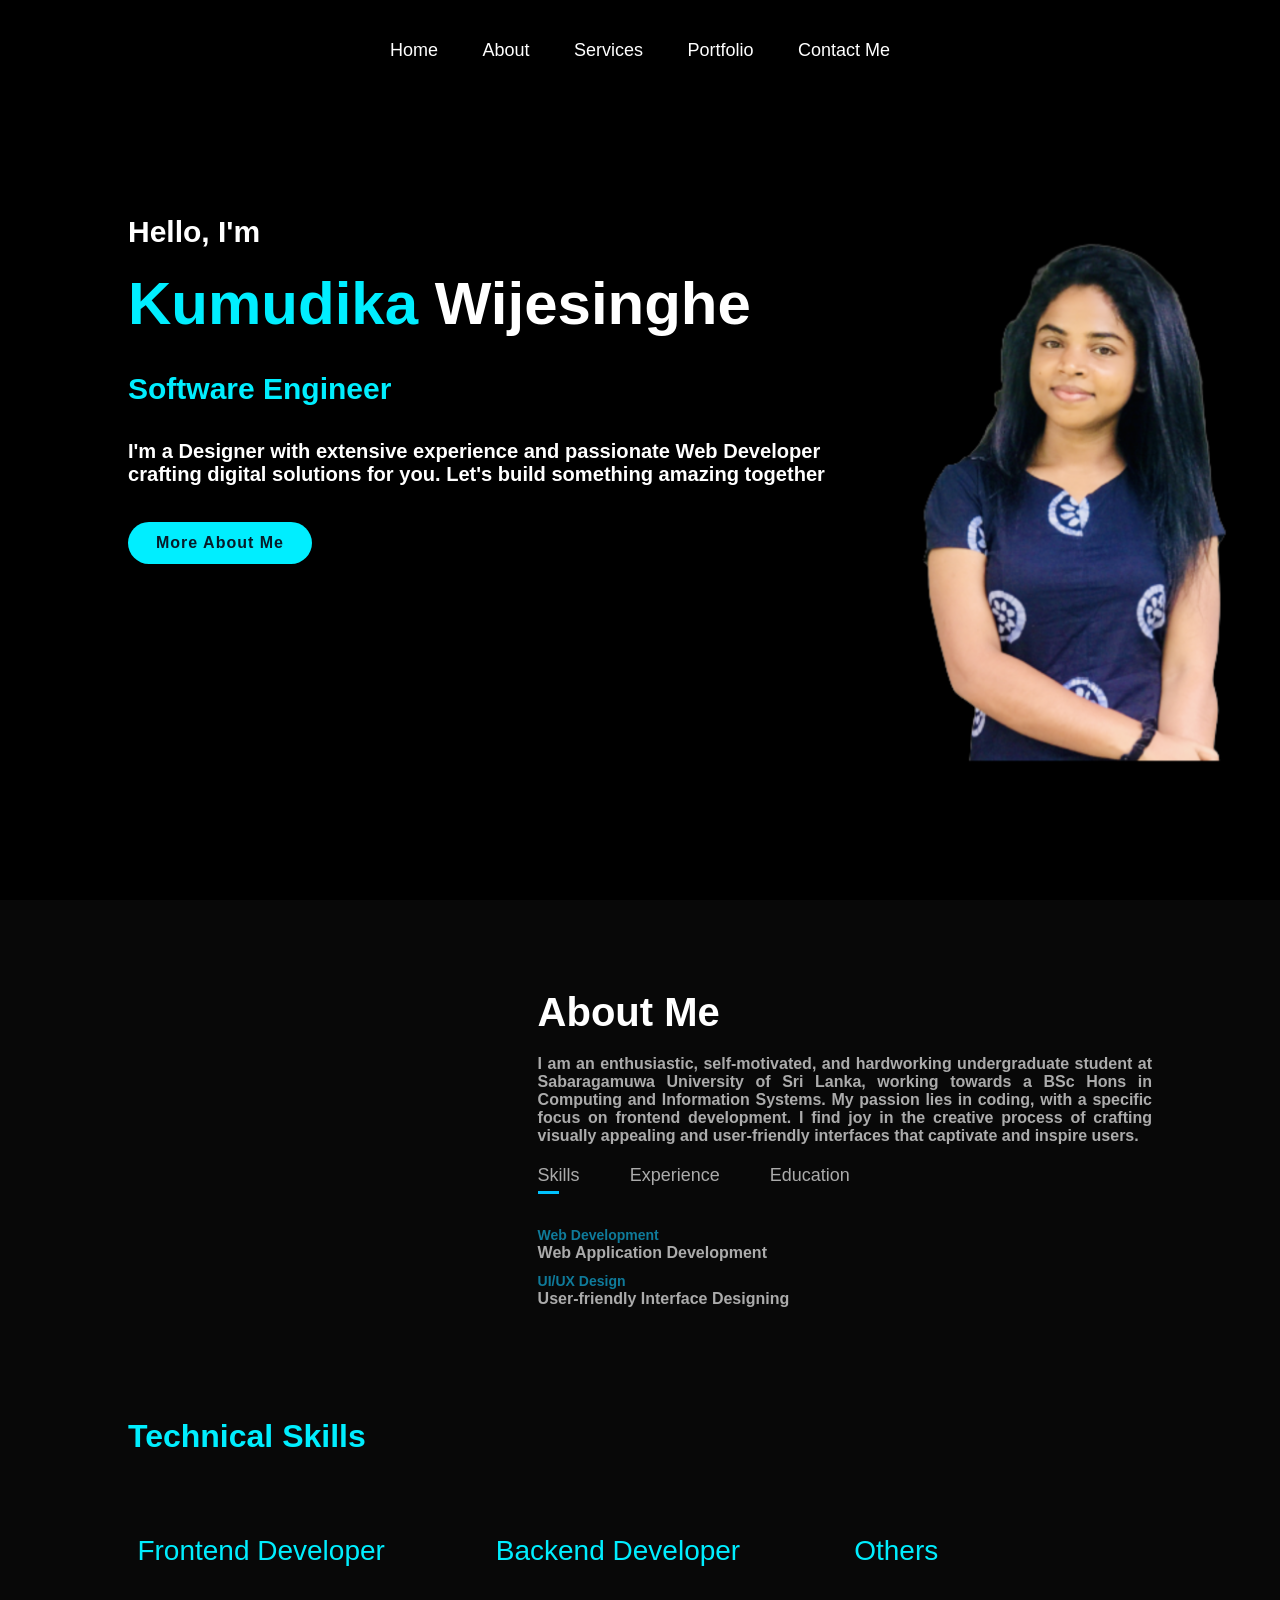
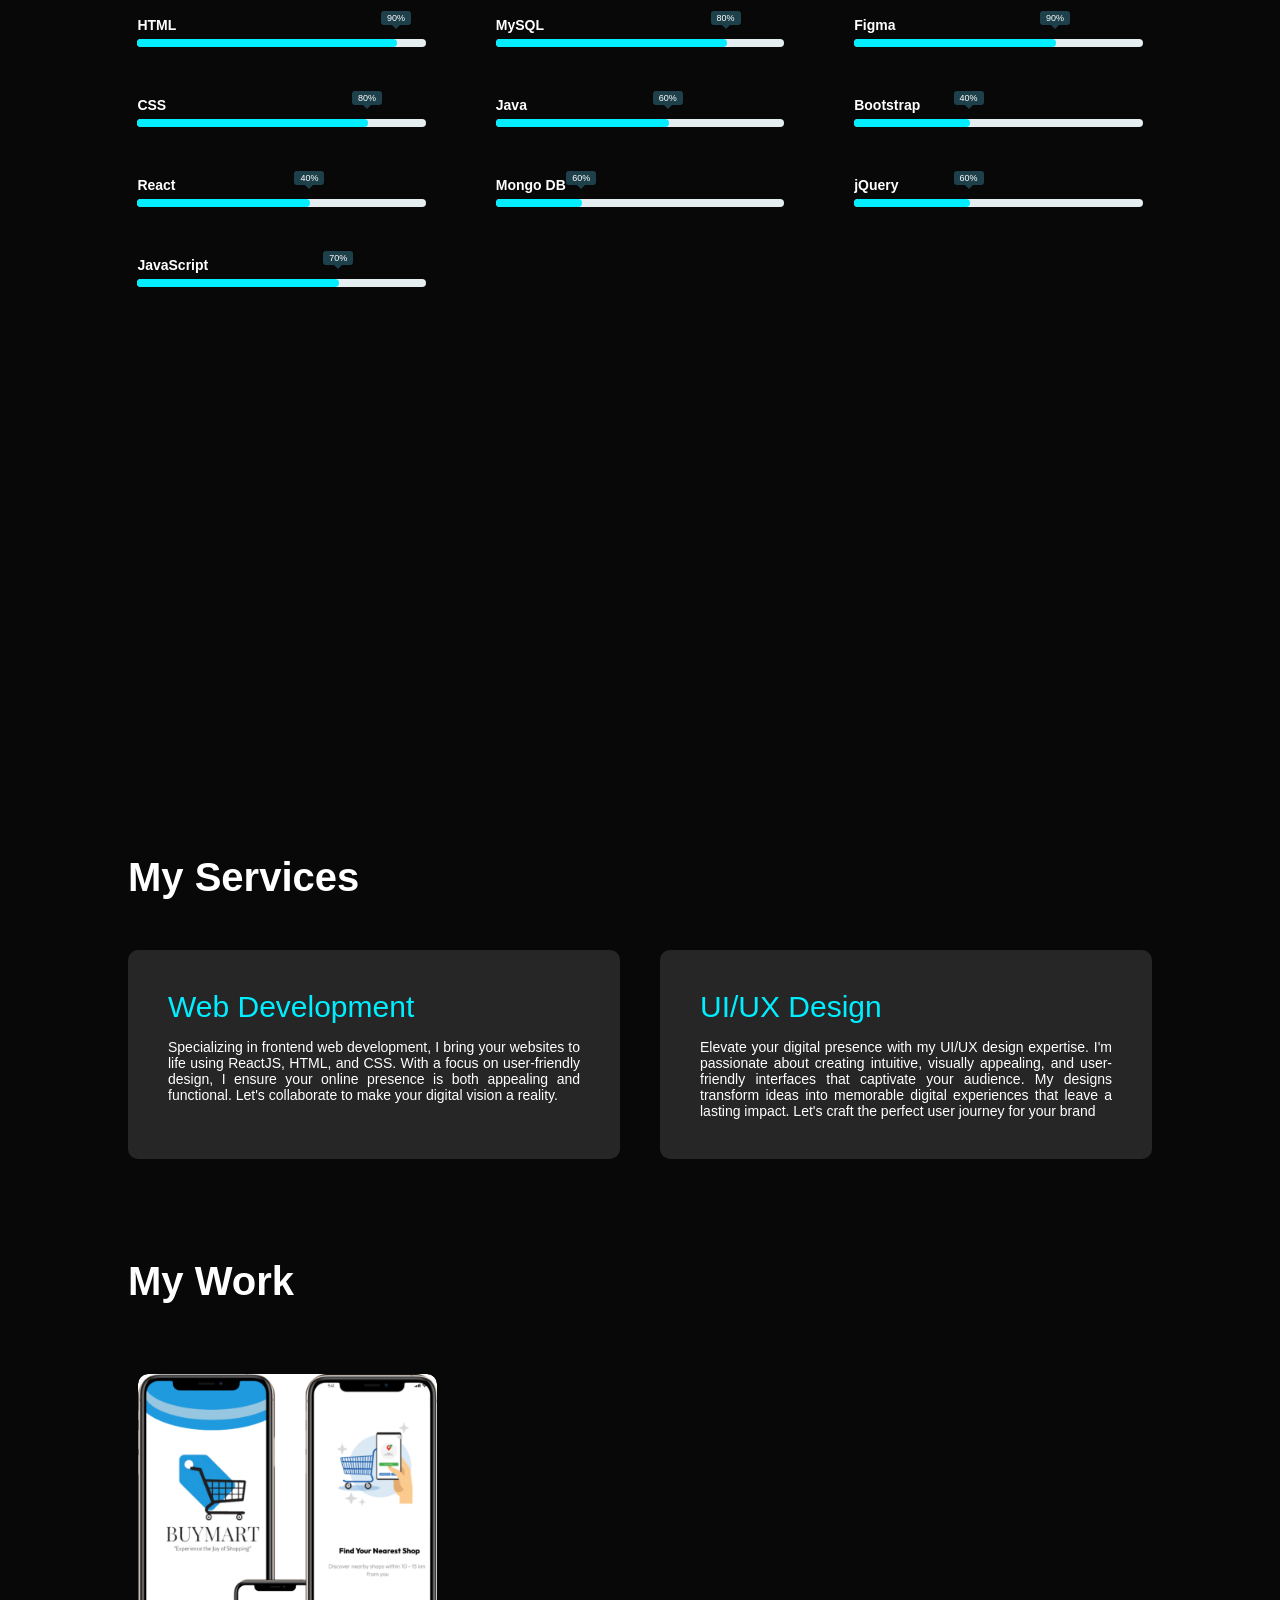
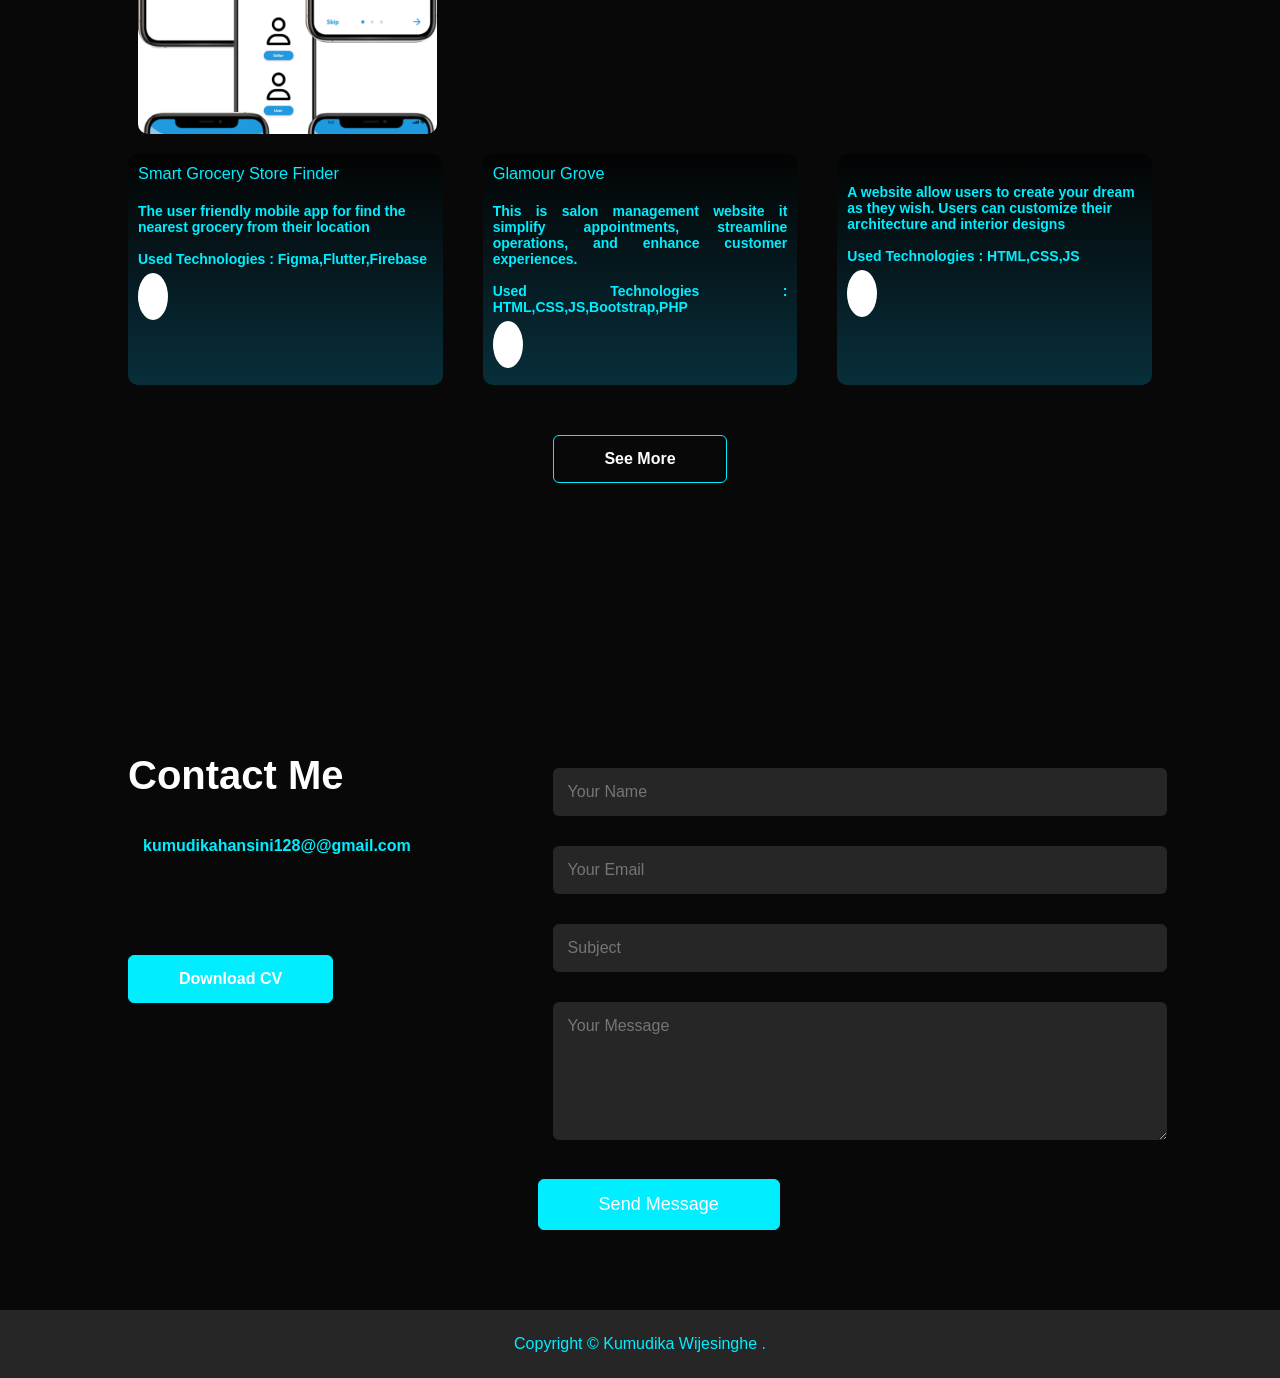
==== index.html @ f07d8803 "first commit" ====
<!DOCTYPE html>
<html lang="en">
<head>
    <meta charset="UTF-8">
    <meta name="viewport" content="width=device-width, initial-scale=1.0">
    <title>Personal Portfolio Website</title>
    <link rel="stylesheet" href="style.css">
    <script src="https://kit.fontawesome.com/78ec22e944.js" crossorigin="anonymous"></script>

    <script src="https://cdn.emailjs.com/dist/email.min.js"></script>
    <script>
        emailjs.init('_S8fuQ36_giCTv23F');
    </script>

    <!-- <script type="text/javascript" src="https://cdn.jsdelivr.net/npm/emailjs-com@2/dist/email.min.js"></script>
    <script type="text/javascript">(function() {emailjs.init("_S8fuQ36_giCTv23F");})();</script> -->
</head>
<body>

    <!--------------------Header----------------------->

    <div id="header">

        <nav>
            
            <ul id="sidemenu">
                <li><a href="#header">Home</a></li>
                <li><a href="#about">About</a></li>
                <li><a href="#services">Services</a></li>
                <li><a href="#portfolio">Portfolio</a></li>
                <li><a href="#contact">Contact Me</a></li>
                <i class="fa-regular fa-circle-xmark" onclick="closemenu()"></i>
            </ul>
            <i class="fa-solid fa-bars" onclick="openmenu()"></i>
        </nav>

        <div class="container">
            <div class="headerText">
                <h4> Hello, I'm</h4>
                <h1><b Style="color: #0ef;">Kumudika </b>Wijesinghe <b Style="color: rgb(0, 195, 255);"></h1>
                <br><p style="color: #0ef">Software Engineer</p>
                <br><h6 style="color: white;">I'm a Designer with extensive experience and passionate Web Developer 
                    <br> crafting digital solutions for you. Let's build something amazing together</h6>
            </div>
            <br><br>
            <a href="#about" class="btn-box">More About Me</a>
        </div>
        
    </div>



       <!-------------------About Me----------------->

       <div id="about">
        <div class="container">
            <div class="row">
                <div class="aboutCol1">
                    <img src="images/img2.png" alt="">
                </div>
                <div class="aboutCol2">
                    <h1 class="subtitle">About Me</h1>
                    <p class="aboutMe" style="text-align: justify;">
                       
                        I am an enthusiastic, self-motivated, and hardworking undergraduate student at Sabaragamuwa University of Sri Lanka, working towards a BSc Hons in Computing and Information Systems. My passion lies in coding, with a specific focus on frontend development. I find joy in the creative process of crafting visually appealing and user-friendly interfaces that captivate and inspire users.
                    </p>

                        <div class="tabTitles">
                            <p class="tabLinks activeLink" onclick="opentab('skills')">Skills</p>
                            <p class="tabLinks" onclick="opentab('experience')">Experience</p>
                            <p class="tabLinks" onclick="opentab('education')">Education</p>
                        </div>

                        <div class="tabContents activeTab" id="skills">
                            <ul>
                                
                                <li><span><b>Web Development</b></span><br>Web Application Development</li>
                                <li><span><b>UI/UX Design</b></span><br>User-friendly Interface Designing</li>
                            </ul>
                        </div>

                        <div class="tabContents" id="experience">
                            <p style="text-align: justify;">Although I haven't had the chance to work for a company yet, I've garnered valuable experience through my personal projects. My enthusiasm for web development drives me to embrace new challenges eagerly. I am ready to bring my passion and skills to any opportunity that comes my way.</p>
                        </div>

                        <div class="tabContents" id="education">
                            <ul>
                                <li><span>2020-2024</span><br>Higher Education at Sabaragamuwa University of Sri Lanka</li>
                                <li><span>2008-2016</span><br>Secondary Education at Anuradhapura Central College</li>
                                <li><span>2003-2007</span><br>Primary Education at Ruwanweli Central College Anuradhapura</li>
                            </ul>
                        </div>
                </div>
            </div>
        </div>
    </div>


        <!-------------------------------------Skills--------------------------------->
        <h1 class="subSkills">Technical Skills</h1>
        <div id="mySkills">
        
        <div class="scontainer">
            <div class="containerName">Frontend Developer</div>
            <div class="skillBox">
                <span class="title">HTML</span>
                <div class="skillBar">
                    <span class="skillPer html">
                        <span class="toolTip">90%</span>
                    </span>
                </div>
            </div>
    
            <div class="skillBox">
                <span class="title">CSS</span>
                <div class="skillBar">
                    <span class="skillPer css">
                        <span class="toolTip">80%</span>
                    </span>
                </div>
            </div>
    
            <div class="skillBox">
                <span class="title">React</span>
                <div class="skillBar">
                    <span class="skillPer react">
                        <span class="toolTip">40%</span>
                    </span>
                </div>
            </div>
    
            <div class="skillBox">
                <span class="title">JavaScript</span>
                <div class="skillBar">
                    <span class="skillPer js">
                        <span class="toolTip">70%</span>
                    </span>
                </div>
            </div>
        </div>
    
        <div class="scontainer">
            <div class="containerName">Backend Developer</div>
            <div class="skillBox">
                <span class="title">MySQL</span>
                <div class="skillBar">
                    <span class="skillPer sql">
                        <span class="toolTip">80%</span>
                    </span>
                </div>
            </div>
    
            <div class="skillBox">
                <span class="title">Java</span>
                <div class="skillBar">
                    <span class="skillPer java">
                        <span class="toolTip">60%</span>
                    </span>
                </div>
            </div>
    
            <div class="skillBox">
                <span class="title">Mongo DB</span>
                <div class="skillBar">
                    <span class="skillPer node">
                        <span class="toolTip">60%</span>
                    </span>
                </div>
            </div>
        </div>
    
        <div class="scontainer">
            <div class="containerName">Others</div>
            <div class="skillBox">
                <span class="title">Figma</span>
                <div class="skillBar">
                    <span class="skillPer figma">
                        <span class="toolTip">90%</span>
                    </span>
                </div>
            </div>
    
            <div class="skillBox">
                <span class="title">Bootstrap</span>
                <div class="skillBar">
                    <span class="skillPer ps">
                        <span class="toolTip">40%</span>
                    </span>
                </div>
            </div>
    
            <div class="skillBox">
                <span class="title" >jQuery</span>
                <div class="skillBar">
                    <span class="skillPer ils">
                        <span class="toolTip">60%</span>
                    </span>
                </div>
            </div>
    
        </div>
    </div>


    <!-----------------Services------------------------->

    <div id="services">
        <div class="container">
            <h1 class="subtitle">My Services</h1>
            <div class="servicesList">
                <div>
                    <i class="fa-solid fa-code" style="color: #0ef;"></i>
                    <h2>Web Development</h2>
                    <p style="text-align: justify; color: white;">Specializing in frontend web development, I bring your websites to life using ReactJS, HTML, and CSS. 
                        With a focus on user-friendly design, I ensure your online presence is both appealing and functional. 
                        Let's collaborate to make your digital vision a reality.</p>
                    <!-- <a href="#">Learn more</a> -->
                </div>

                <div>
                    <i class="fa-solid fa-crop-simple" style="color: #0ef;"></i>
                    <h2>UI/UX Design</h2>
                    <p style="text-align: justify; color: white;">Elevate your digital presence with my UI/UX design expertise. I'm passionate about creating intuitive, 
                        visually appealing, and user-friendly interfaces that captivate your audience. My designs transform ideas 
                        into memorable digital experiences that leave a lasting impact. Let's craft the perfect user journey for your brand</p>
                    <!-- <a href="#">Learn more</a> -->
                </div>
            </div>
        </div>
    </div>

   <!------------------------Portfolio-------------------------------------->
   <div id="portfolio">
    <div class="container">
        <h1 class="subtitle">My Work</h1>
        <div class="workList">
            <div class="work">
                <div class="workContainer">
                    <img src="images/work1.png" alt="">
                </div>
                <div class="layer">
                    <h3 >Smart Grocery Store Finder</h3>
                    <p >The user friendly mobile app for find the nearest grocery from their location
                        <br><br>Used Technologies : Figma,Flutter,Firebase</p>
                        <a href="https://github.com/Prageethbangamuwage/smart_grocery_store_finder" target="_blank"><i class="fa-solid fa-arrow-up-right-from-square"></i></a>
                </div>
            </div>

            <div class="work">
                <div class="workContainer">
                    <img src="images/work2.png" alt="">
                </div>
                <div class="layer">
                    <h3 >Glamour Grove</h3>
                    <p style="text-align: justify; ">This is salon management website it simplify appointments,
                        streamline operations, and enhance customer experiences.
                        
                        <br><br>Used Technologies : HTML,CSS,JS,Bootstrap,PHP</p>
                        <a href="https://github.com/KumudikaWijesinghe/glamourGrove" target="_blank"><i class="fa-solid fa-arrow-up-right-from-square"></i></a>
                </div>
            </div>

            <div class="work">
                <div class="workContainer">
                    <img src="images/work3.png" alt="">
                </div>
                <div class="layer">
                    <h3 ></h3>
                    <p >A website allow users to create your dream as they wish. Users
                        can customize their architecture and interior designs
                        <br><br>Used Technologies : HTML,CSS,JS</p>
                        <a href="https://websayuraprojects.com/kumudika-hansini/" target="_blank"><i class="fa-solid fa-arrow-up-right-from-square"></i></a>
                </div>
            </div>
            
        </div>
        
        <a href="#portfolio" class="btn">See More</a>
    </div>
</div>
    <!----------------------------Contact Me--------------------->

    <div id="contact">
        <div class="container">
            <div class="row">
                <div class="contactLeft">
                    <h1 class="subtitle">Contact Me</h1>
                    <p ><i class="fa-solid fa-paper-plane" ></i> kumudikahansini128@@gmail.com</p>
                    <!-- <p><i class="fa-solid fa-phone"></i> +94 705385248</p> -->
                    <div class="socialIcon">
                        <a href="https://www.linkedin.com/in/kumudika-wijesinghe-4759b621b/" target="_blank"><i class="fa-brands fa-linkedin"></i></a>
                        <a href="https://github.com/KumudikaWijesinghe" target="_blank"><i class="fa-brands fa-github"></i></a>
                        <a href="#" target="_blank"><i class="fa-brands fa-facebook"></i></a>
                        <a href="#" target="_blank"><i class="fa-brands fa-instagram"></i></a>
                    </div>
                    <a href="https://drive.google.com/file/d/15b1Xyjgr9nm8IO0KhwEZoi3Kobhg2erI/view?usp=sharing" target="_blank" class="btn btn2">Download CV</a>
                </div>
                <div class="contactRight">
                    <form id="contact-form" role="form">
                        <input type="text" name="Name" placeholder="Your Name" required>
                        <input type="email" name="Email" placeholder="Your Email" required>
                        <input type="text" name="Subject" placeholder="Subject">
                        <textarea name="Message" rows="6" placeholder="Your Message"></textarea>
                        <button type="submit" class="btn btn2" onclick="sendMail()" value="Send" id="sendButton">Send Message</button>
                    </form>
                </div>
            </div>
        </div>

        <div class="copyright">
            <p >Copyright © Kumudika Wijesinghe .</p>
        </div>
    </div>

    <script>
        var tabLinks=document.getElementsByClassName("tabLinks");
        var tabContents=document.getElementsByClassName("tabContents");

        function opentab(tabName){
            for(tabLink of tabLinks){
                tabLink.classList.remove("activeLink");
            }
            for(tabContent of tabContents){
                tabContent.classList.remove("activeTab");
            }

            event.currentTarget.classList.add("activeLink");
            document.getElementById(tabName).classList.add("activeTab")
        }
    </script>

    <script>
        var sidemenu = document.getElementById("sidemenu");

        function openmenu(){
            sidemenu.style.right="0";
        }
        function closemenu(){
            sidemenu.style.right="-200px";
        }
    </script>

    <script>
        function sendMail() {
          event.preventDefault(); // Prevent the default form submission behavior
      
          // Get the form data
          const form = document.getElementById('contact-form');
          const name = form.Name.value;
          const email = form.Email.value;
          const subject = form.Subject.value;
          const message = form.Message.value;
      
          // Send the email using EmailJS
          emailjs.send('service_xxccrka', 'template_35lfjm3', {
            to_email: email,
            from_name: name,
            subject: subject,
            message_html: message,
          }).then(
            function (response) {
              console.log('Email sent successfully:', response);
              alert('Your email has been sent successfully!');
              form.reset(); // Clear the form fields
            },
            function (error) {
              console.log('Email send error:', error);
              alert('There was an error sending your email. Please try again later.');
            }
          );
        }
      </script>

      <script>
            document.getElementById('next').onclick = function(){
                let lists = document.querySelectorAll('.item');
                document.getElementById('intSlide').appendChild(lists[0]);
            }
            document.getElementById('prev').onclick = function(){
                let lists = document.querySelectorAll('.item');
                document.getElementById('intSlide').prepend(lists[lists.length - 1]);
            }
      </script>
      
</body>
</html>
---- style.css ----
*{
    margin: 0;
    padding: 0;
    font-family: 'Poppins', sans-serif;
    box-sizing: border-box;
}

html{
    scroll-behavior: smooth;
}

body{
    background: #080808;
    color: white;
}

/*---------------------------Header---------------------------*/

#header{
    width: 100%;
    height: 100vh;
    background-image:url(images/6.png);
    background-size: cover;
    background-position: center;
}

.container{
    padding: 10px 10%;
}

nav{
    padding: 0 20px;
    height: 100px;
    width: 100%;
    display: flex;
    align-items: center;
    justify-content: space-around;
    flex-wrap: wrap;
    position: fixed;
    background-color: black;
    top: 0px;
    z-index: 999;
}


nav ul li{
    display: inline-block;
    list-style-type: none;
    margin: 10px 20px;
}

nav ul li a {
    color: white;
    text-decoration: none;
    font-size: 18px;
    position: relative;
}

nav ul li a::after{
    content: '';
    width: 0;
    height: 3px;
    background:  rgb(0, 195, 255);
    position: absolute;
    left: 0;
    bottom: -6px;
    transition: 0.5s;
}

nav ul li a:hover::after{
    width: 100%;
}

.headerText{
    margin-top: 20%;
    font-size: 30px;
}

.headerText h1{
    font-style: 60px;
    margin-top: 20px;
}
.btn-box{
    display: inline-block;
    padding: 12px 28px;
    background: #0ef;
    border-radius: 40px;
    font-size: 16px;
    color: #081b29;
    letter-spacing: 1px;
    text-decoration: none;
    font-weight: 600;

}
btn-box:hover{
    box-shadow: 0 0 5px cyan,
    0 0 25px cyan, 0 0 50px cyan,
    0 0 50px cyan,0 0 50px cyan
}

/*-----------------------About---------------------------*/

#about{
    padding: 80px 0;
    color: #ababab;
    scroll-margin-top: 150px;
}

.row{
    display: flex;
    justify-content: space-between;
    flex-wrap: wrap;
}

.aboutCol1{
    flex-basis: 35%;
}

.aboutCol1 img{
    width: 100%;
    border-radius: 15px;
}

.aboutCol2{
    flex-basis: 60%;
}

.subtitle{
    font-size: 40px;
    font-weight: 600;
    color: white;
}

.aboutMe{
    margin: 20px 0;
}

.tabTitles{
    display: flex;
    margin: 20px 0 40px;
}

.tabLinks{
    margin-right: 50px;
    font-size: 18px;
    font-weight: 500;
    cursor: pointer;
    position: relative;
}

.tabLinks::after{
    content: '';
    width: 0;
    height: 3px;
    background: rgb(0, 195, 255) ;
    position: absolute;
    left: 0;
    bottom: -8px;
    transition: 0.5s;
}

.tabLinks.activeLink::after{
    width: 50%;
}

.tabContents ul li{
    list-style: none;
    margin: 10px 0;
}

.tabContents ul li span{
    color: rgb(15, 123, 155) ;
    font-size: 14px;
}

.tabContents{
    display: none;
}

.tabContents.activeTab{
    display: block;
}

/*---------------------------------------Skills------------------------------------*/
.subSkills{
    align-items: center;
    justify-content: center;
    padding: 10px 10%;
    margin-bottom: 50px;
    color: #0ef;
}
#mySkills{
    height: 100vh;
    display: flex;
    justify-content: center;
    padding:10px 8%;
    scroll-margin-top: 250px;
    color: #0ef;
}

.scontainer{
    position: relative;
    max-width: 500px;
    width: 100%;
    margin: 0 15px;
    padding: 10px 20px;
    border-radius: 7px;
    color: #0ef;

}

.containerName{
    font-weight: 500;
    font-size: 28px;
    margin-bottom: 50px;
    color: #0ef;
}


.scontainer .skillBox{
    width: 100%;
    margin: 50px 0;
}

.skillBox .title{
    display: block;
    font-size: 14px;
    font-weight: 600;
    color: white;
}

.skillBox .skillBar{
    width: 100%;
    height: 8px;
    border-radius: 6px;
    margin-top: 6px;
    background:  rgb(228, 238, 241);
}

.skillBar .skillPer{
    position: relative;
    display: block;
    height: 100%;
    width: 90%;
    background:   #0ef;
    border-radius: 6px;
    animation: progress 0.4s ease-in-out forwards;
    opacity: 0;
}

.skillPer.css{
    width: 80%;
    animation-delay: 0.1s;
}

.skillPer.react{
    width: 60%;
    animation-delay: 0.2s;
}

.skillPer.js{
    width: 70%;
    animation-delay: 0.3s;
}

.skillPer.sql{
    width: 80%;
    animation-delay: 0.1s;
}

.skillPer.java{
    width: 60%;
    animation-delay: 0.2s;
}

.skillPer.node{
    width: 30%;
    animation-delay: 0.3s;
}

.skillPer.figma{
    width: 70%;
    animation-delay: 0.1s;
}

.skillPer.ps{
    width: 40%;
    animation-delay: 0.2s;
}

.skillPer.ils{
    width: 40%;
    animation-delay: 0.3s;
}


@keyframes progress{
    0%{
        width: 0;
        opacity: 1;
    }

    100%{
        
        opacity: 1;
    }
}

.skillPer .toolTip{
    position: absolute;
    right: -14px;
    background:  rgb(29, 64, 75);
    top: -28px;
    font-size: 9px;
    font-weight: 500;
    color: #fff;
    padding: 2px 6px;
    border-radius: 3px;
    z-index: 1;
}


.toolTip::before{
    height: 10px;
    width: 10px;
    position: absolute;
    left: 50%;
    content: '';
    bottom: -2px;
    background-color:  rgb(29, 64, 75);
    transform: translateX(-50%) rotate(45deg);
    z-index: -1;
}

/*-------------------------------services-----------------------*/

#services{
    padding: 30px 0;
    scroll-margin-top: 200px;
}

.servicesList{
    display: grid;
    grid-template-columns: repeat(auto-fit, minmax(250px,1fr));
    grid-gap: 40px;
    margin-top: 50px;
}

.servicesList div{
    background: #262626;
    padding: 40px;
    font-size: 14px;
    font-weight: 300;
    border-radius: 10px;
    transition: background 0.5s, transform 0.5s;
}

.servicesList div i{
    font-size: 50px;
    margin-bottom: 30px;
}

.servicesList div h2{
    font-size: 30px;
    font-weight: 500;
    margin-bottom: 15px;
    color: #0ef;
}

.servicesList div a{
    text-decoration: none;
    color: white;
    font-size: 13px;
    margin-top: 20px;
    display: inline-block;
}

.servicesList div:hover{
    background: rgb(29, 64, 75);
    transform: translateY(-10px);

}


/*-----------------------------Portfolio-------------------------------*/

#portfolio{
    padding: 50px 0;
    scroll-margin-top: 60px;
}

.workList{
    display: grid;
    grid-template-columns: repeat(auto-fit, minmax(250px,1fr));
    grid-gap: 40px;
    margin-top: 50px;
}

.work{
    border-radius: 10px;
    position: relative;
    overflow: hidden;
    flex-direction: column;
}

.workContainer{
    width: 95%;
    height: 40vh;
    margin: 20px 10px;    
    border-radius: 10px;
    overflow: hidden;
}

.work img{
    width: 100%;
    border-radius: 10px;
    display: block;
    transition: all 10s ease;
}



.work img:hover{
    transform: translateY(-70%);
}

.layer{
    width: 100%;
    height: 100%;
    background: linear-gradient(rgba(0,0,0,0.6),rgb(15, 123, 155));
    border-radius: 10px;
    padding: 10px;
    font-size: 14px;
}

.layer h3{
    font-weight: 500;
    margin-bottom: 20px;
    color: #0ef;
}

.layer a{
    margin-top: 20px;
    color:  #0ef;
    text-decoration: none;
    font-size: 15px;
    line-height: 60px;
    background: white;
    width: 100px;
    height: 100px;
    border-radius: 50%;
    text-align: center;
    padding: 15px;
    bottom:0;
}
.layer p{
    color: #0ef;
}

.btn{
    display: block;
    margin: 50px auto;
    width: fit-content;
    border: 1px solid  #0ef;
    padding: 14px 50px;
    border-radius: 6px;
    text-decoration: none;
    color: white;
    transition: background 0.5s;
}

.btn:hover{
    background: rgb(15, 123, 155);
}

/*----------------------------Contact Me-------------------------*/

#contact{
    margin-top: 150px;
}
.contactLeft{
    flex-basis: 35%;
}

.contactRight{
    flex-basis: 60%;
}

.contactLeft p{
    margin-top: 30px;
    color: #0ef;

}

.contactLeft p i{
    color:   #0ef;
    margin-right: 15px;
    font-size: 25px;
}

.socialIcon{
    margin-top: 30px;
}

.socialIcon a{
    text-decoration: none;
    font-size: 30px;
    margin-right: 15px;
    color:  #ababab;
    display: inline-block;
    transition: transform 0.5s;
}

.socialIcon a:hover{
    color:    #0ef;;
    transform: translateY(-5px);
}

.btn.btn2{
    display: inline-block;
    background-color:   #0ef;
}

.contactRight form{
    width: 100%;
}

form input, form textarea{
    width: 100%;
    border: 0;
    outline: none;
    background: #262626;
    padding: 15px;
    margin: 15px;
    color: white;
    font-size: 16px; 
    border-radius: 6px;
}

form .btn2{
    padding: 14px 60px;
    font-size: 18px;
    margin-top: 20px;
    cursor: pointer;
}

.copyright{
    width: 100%;
    text-align: center;
    padding: 25px 0;
    background-color: #262626;
    font-weight: 300;
    margin-top: 20px;
    color: #0ef;
}

/*-----------------------------css for small screen--------------------*/
nav .fa-regular{
    display: none;
}

nav .fa-solid{
    display: none;
}


/*-----------------Mobile Response--------------------------*/


@media only screen and (max-width:600px){
    #header{
        background-image: url(images/phoneBGImage.jpg);
    }

    .headerText{
        margin-top: 100%;
        font-size: 16px;
    }

    headerText h1{
        font-size: 30px;
    }

    nav{
        width: 100%;
        padding: 0 10px;
        align-items: center;
        justify-content: space-between;
    }

    .container{
        width: 100%;
    }

    nav .fa-regular{
        display: block;
        font-size: 25px;
        cursor: pointer;
    }
    
    nav .fa-solid{

        display: block;
        font-size: 25px;
        cursor: pointer;
    }

    nav ul{
        background: rgb(15, 123, 155);
        position: fixed;
        top: 0;
        right: -200px;
        width: 200px;
        height: 100vh;
        padding-top: 50px;
        z-index: 2;
        transition: right 0.5s;
    }

    nav ul li{
        display: block;
        margin: 25px;
    }

    nav ul .fa-regular{
        position: absolute;
        top: 25px;
        left: 25px;
        cursor: pointer;
    }

    nav ul .fa-solid{
        position: absolute;
        top: 25px;
        left: 25px;
        cursor: pointer;
    }
    .subtitle{
        font-size: 40px;

    }

    #about{
        scroll-margin-top: 40px;
    }

    .aboutCol1, .aboutCol2{
        flex-basis: 100%;
    }

    .aboutCol1{
        margin-bottom: 30px;
    }

    .aboutCol2{
        font-size: 14px;
    }

    #mySkills{
        height: 100%;
        flex-direction: column;
    }

    .tabLinks{
        font-size: 16px;
        margin-right: 20px;
    }
    #portfolio{
        scroll-margin-top: 100px;
    }

    #services{
        scroll-margin-top: 100px;
    }

    #volunteering{
        scroll-margin-top: 70px;
    }
    #interests{
        display: flex;
        flex-direction: column;
    }

    #interests h1{
        margin-bottom: 20px;
        flex:1;
    }

    #interests .container{
        width:fit-content;
        flex:2;
    }

    .item{
        width: 60px;
        height: 100px;
    }


    .item:nth-child(1),
    .item:nth-child(2){
        left: 0;
        top: 0;
        transform: translate(0,0);
        border-radius: 0;
        width: 100%;
        height: 100%;
        box-shadow: none;
    }

.item:nth-child(3){
    left: 90%;
}

.item:nth-child(4){
    left: 90%;
}

.item:nth-child(5){
    left:90%;
}

.item:nth-child(6){
    left:90%;
}

.item:nth-child(7){
    left:90%;
}

.item:nth-child(8){
    left:90%;
}

.item:nth-child(9){
    left:90%;
}

.item:nth-child(10){
    left:90%;
}

.item:nth-child(11){
    left:90%;
}

.item:nth-child(12){
    left:90%;
}

.item:nth-child(13){
    left:90%;
}

.item:nth-child(14){
    left:90%;
}

.item:nth-child(15){
    left:90%;
}

.item:nth-child(16){
    left:90%;
}

.item:nth-child(17){
    left:90%;
}

.item:nth-child(18){
    left:90%;
}

.item:nth-child(19){
    left:90%;
}

.item:nth-child(20){
    left:90%;
}

.item:nth-child(21){
    left:90%;
}

.item:nth-child(22){
    left:90%;
}

.item:nth-child(23){
    left:90%;
}

.item:nth-child(24){
    left:90%;
}

.item:nth-child(n+25){
    left:90%;
    opacity: 0;
}

.intContent{
    position: relative;
    top: 230px;
    color: white;
    left: 0;
}

.intName{
    font-size: 14px;
    font-weight: bold;
    color: rgb(0, 42, 52);
    width: 200px;
    opacity: 0;
    animation: showcontent 1s ease-in-out 1 forwards;
}

.intDesc{
    top: 0;
    font-size: 12px;
    opacity: 0;
    color: rgb(0, 42, 52);
    animation: showcontent 1s ease-in-out 0.3s 1 forwards;
}

/* .item button{
    padding: 10px 10px;
    width: 80;
    height: 60;
    font-size: 10px;
    border: none;
    opacity: 0;
    animation: showcontent 1s ease-in-out 0.6s 1 forwards;
} */

.buttons{
    position: absolute;
    bottom: -20px;
    z-index: 222222;
    text-align: center;
    width: 100%;
    right: 0;
}

.buttons button{
    width: 30px;
    height: 30px;
    border-radius: 50%;
    border: 1px solid  rgb(29, 64, 75);
    transition: 0.5s;
    cursor: pointer;
}


    .contactLeft, .contactRight{
        flex-basis: 100%;
    }

    .copyright{
        font-size: 14px;
    }
}
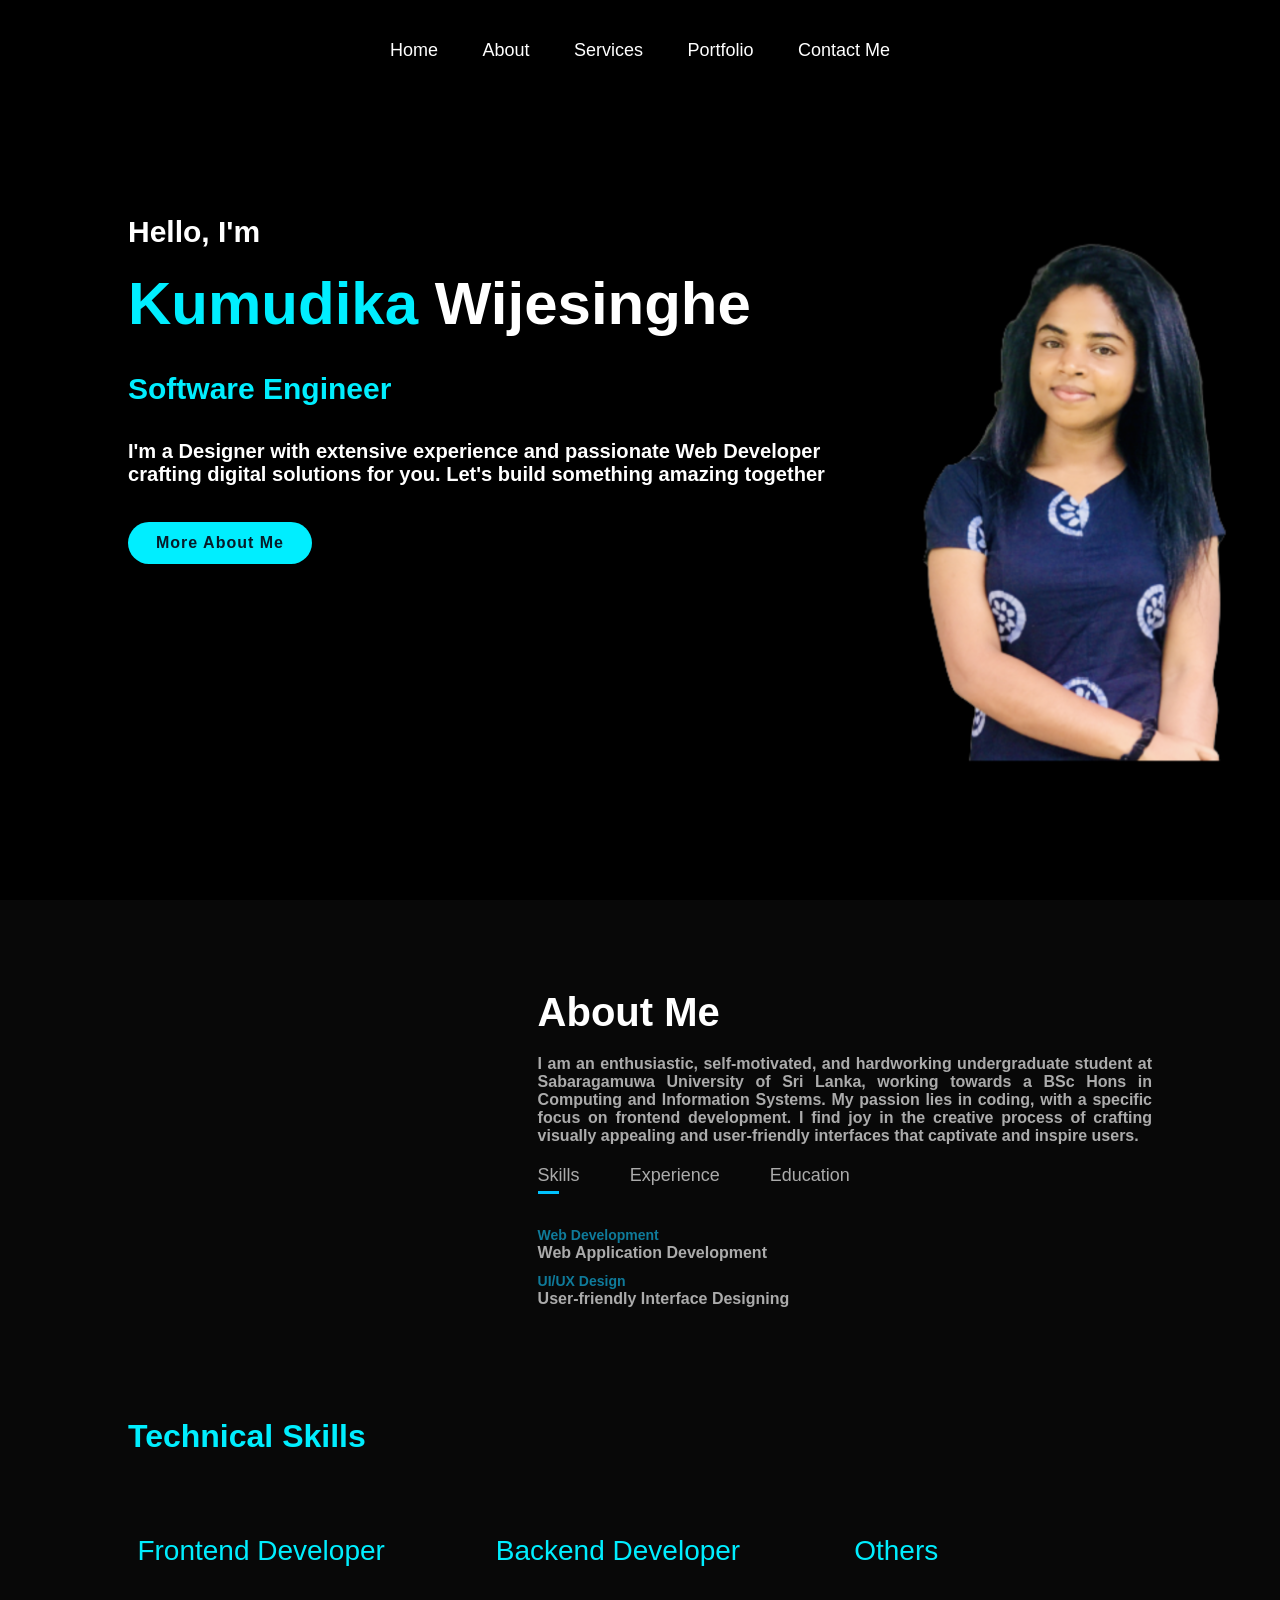
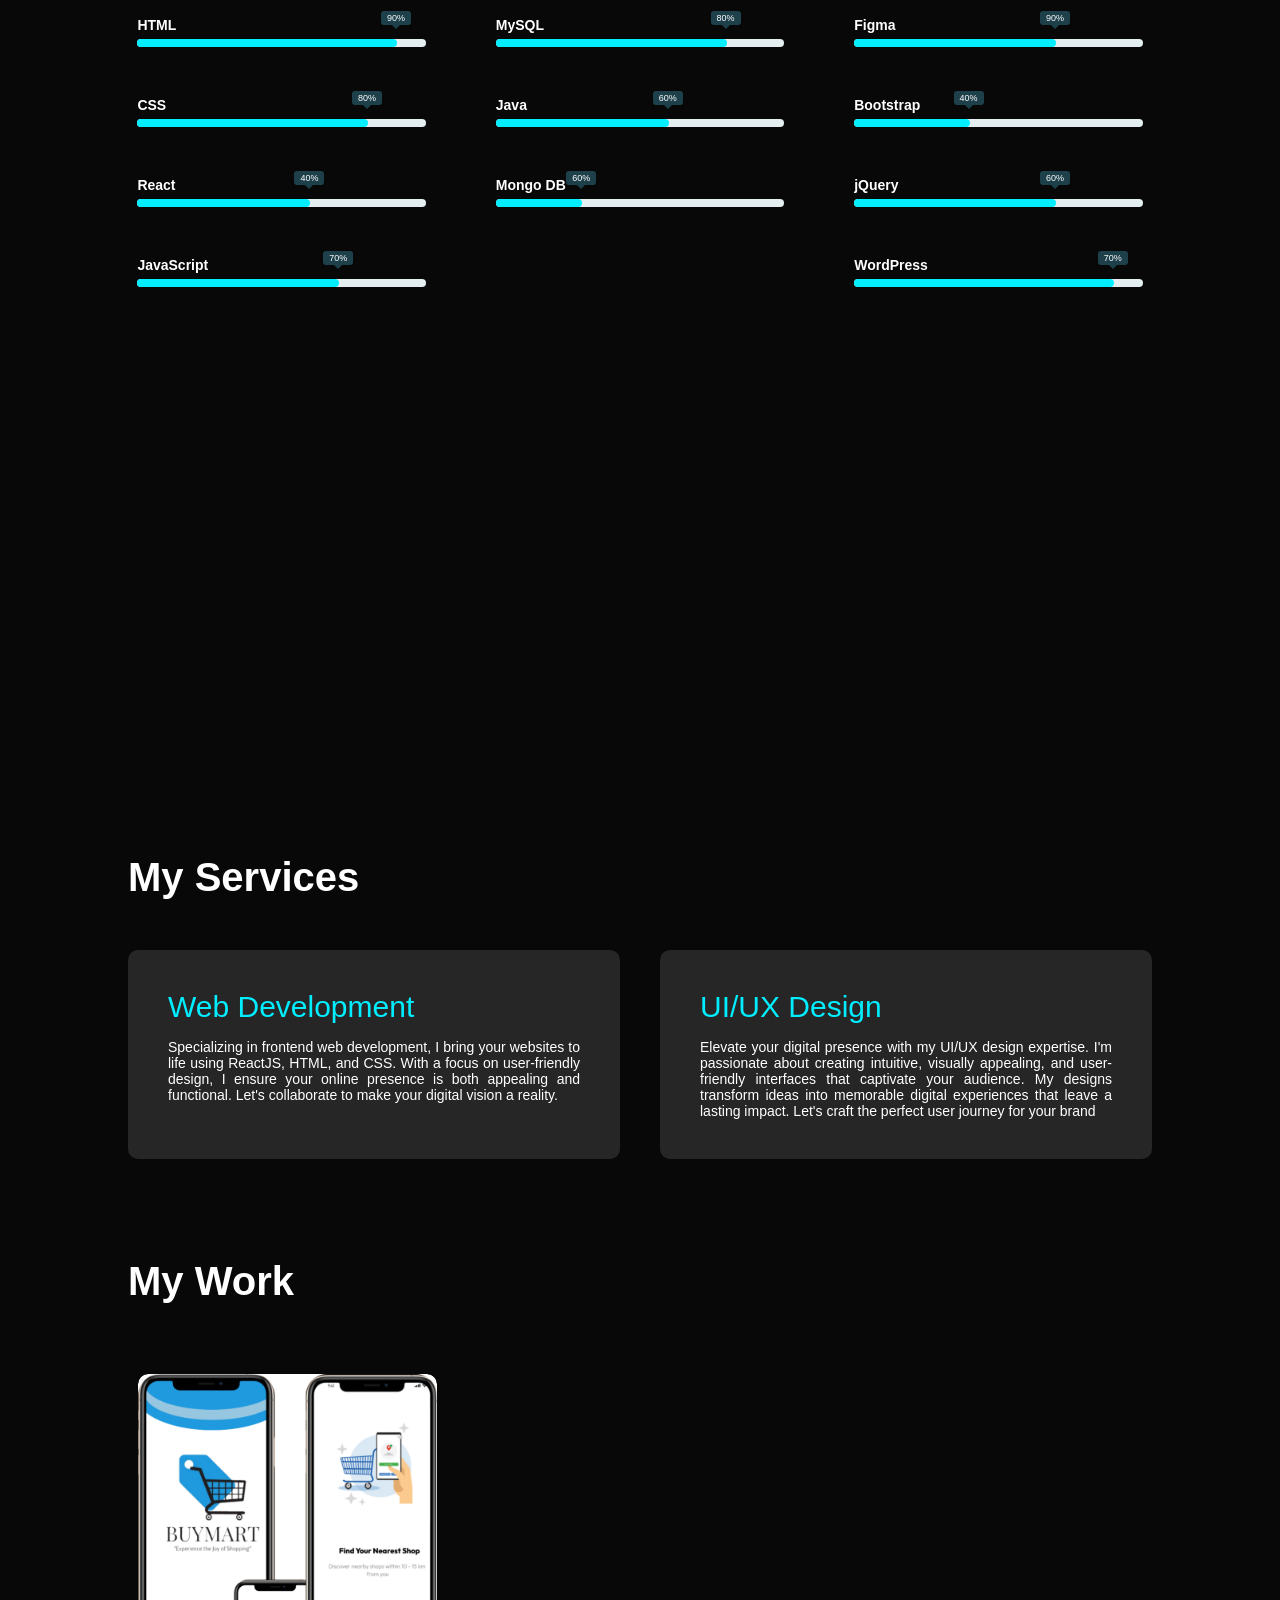
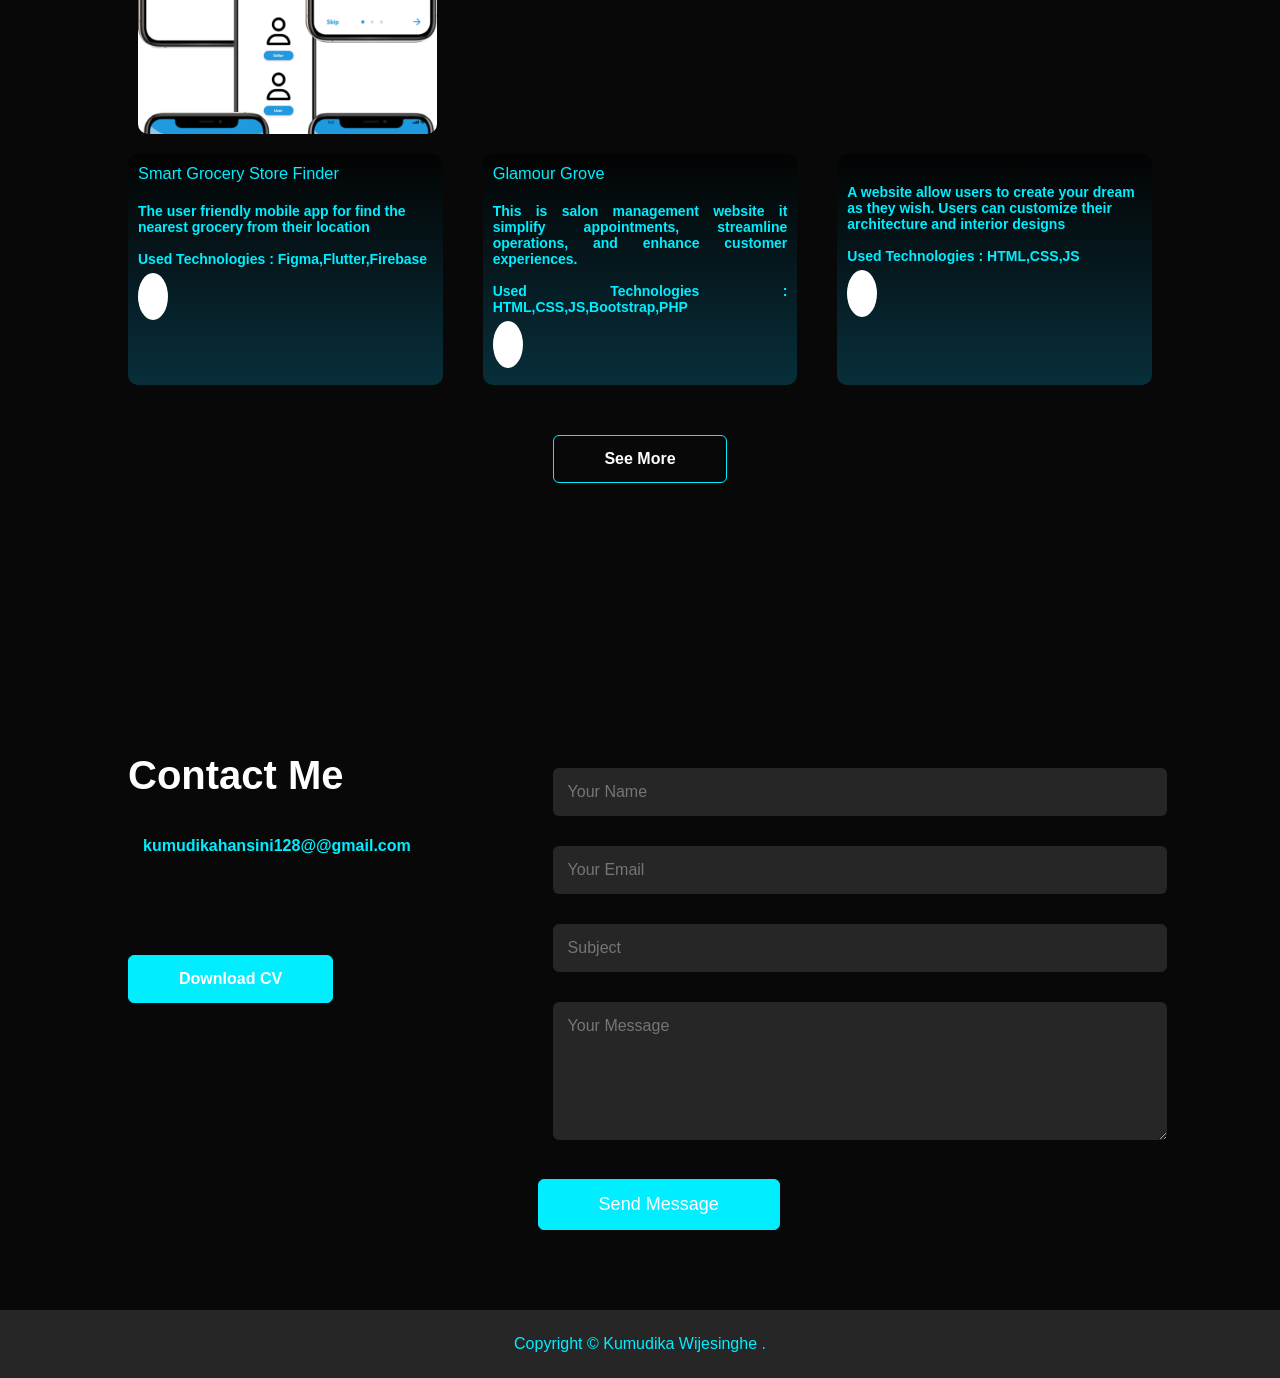
==== commit 8759b03d: "add" ====
--- a/index.html
+++ b/index.html
@@ -188,7 +188,7 @@
                     </span>
                 </div>
             </div>
-    
+                
             <div class="skillBox">
                 <span class="title" >jQuery</span>
                 <div class="skillBar">
@@ -197,6 +197,15 @@
                     </span>
                 </div>
             </div>
+            <div class="skillBox">
+                <span class="title" >WordPress</span>
+                <div class="skillBar">
+                    <span class="skillPer wrdps">
+                        <span class="toolTip">70%</span>
+                    </span>
+                </div>
+            </div>
+            
     
         </div>
     </div>
--- a/style.css
+++ b/style.css
@@ -290,6 +290,10 @@
 
 .skillPer.ils{
     width: 40%;
+    animation-delay: 0.3s;
+}
+.skillPer.ils{
+    width: 70%;
     animation-delay: 0.3s;
 }
 
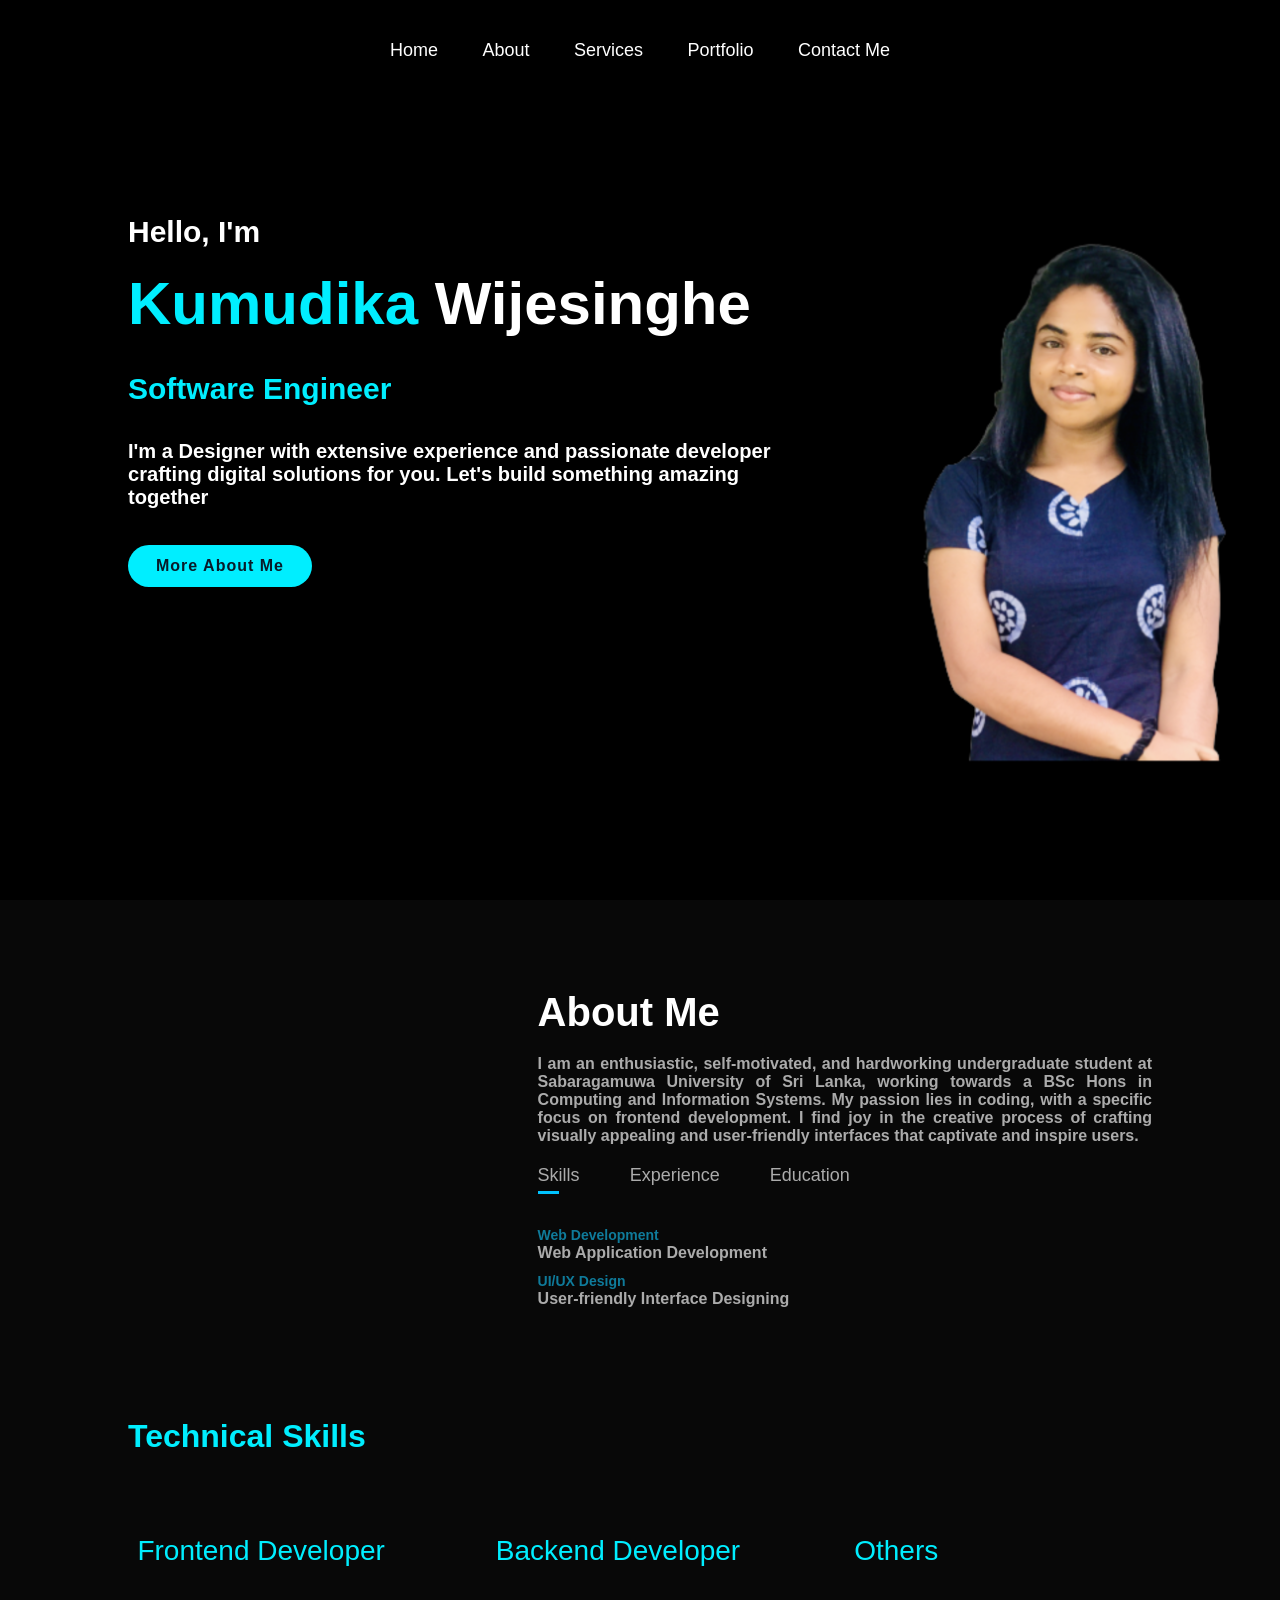
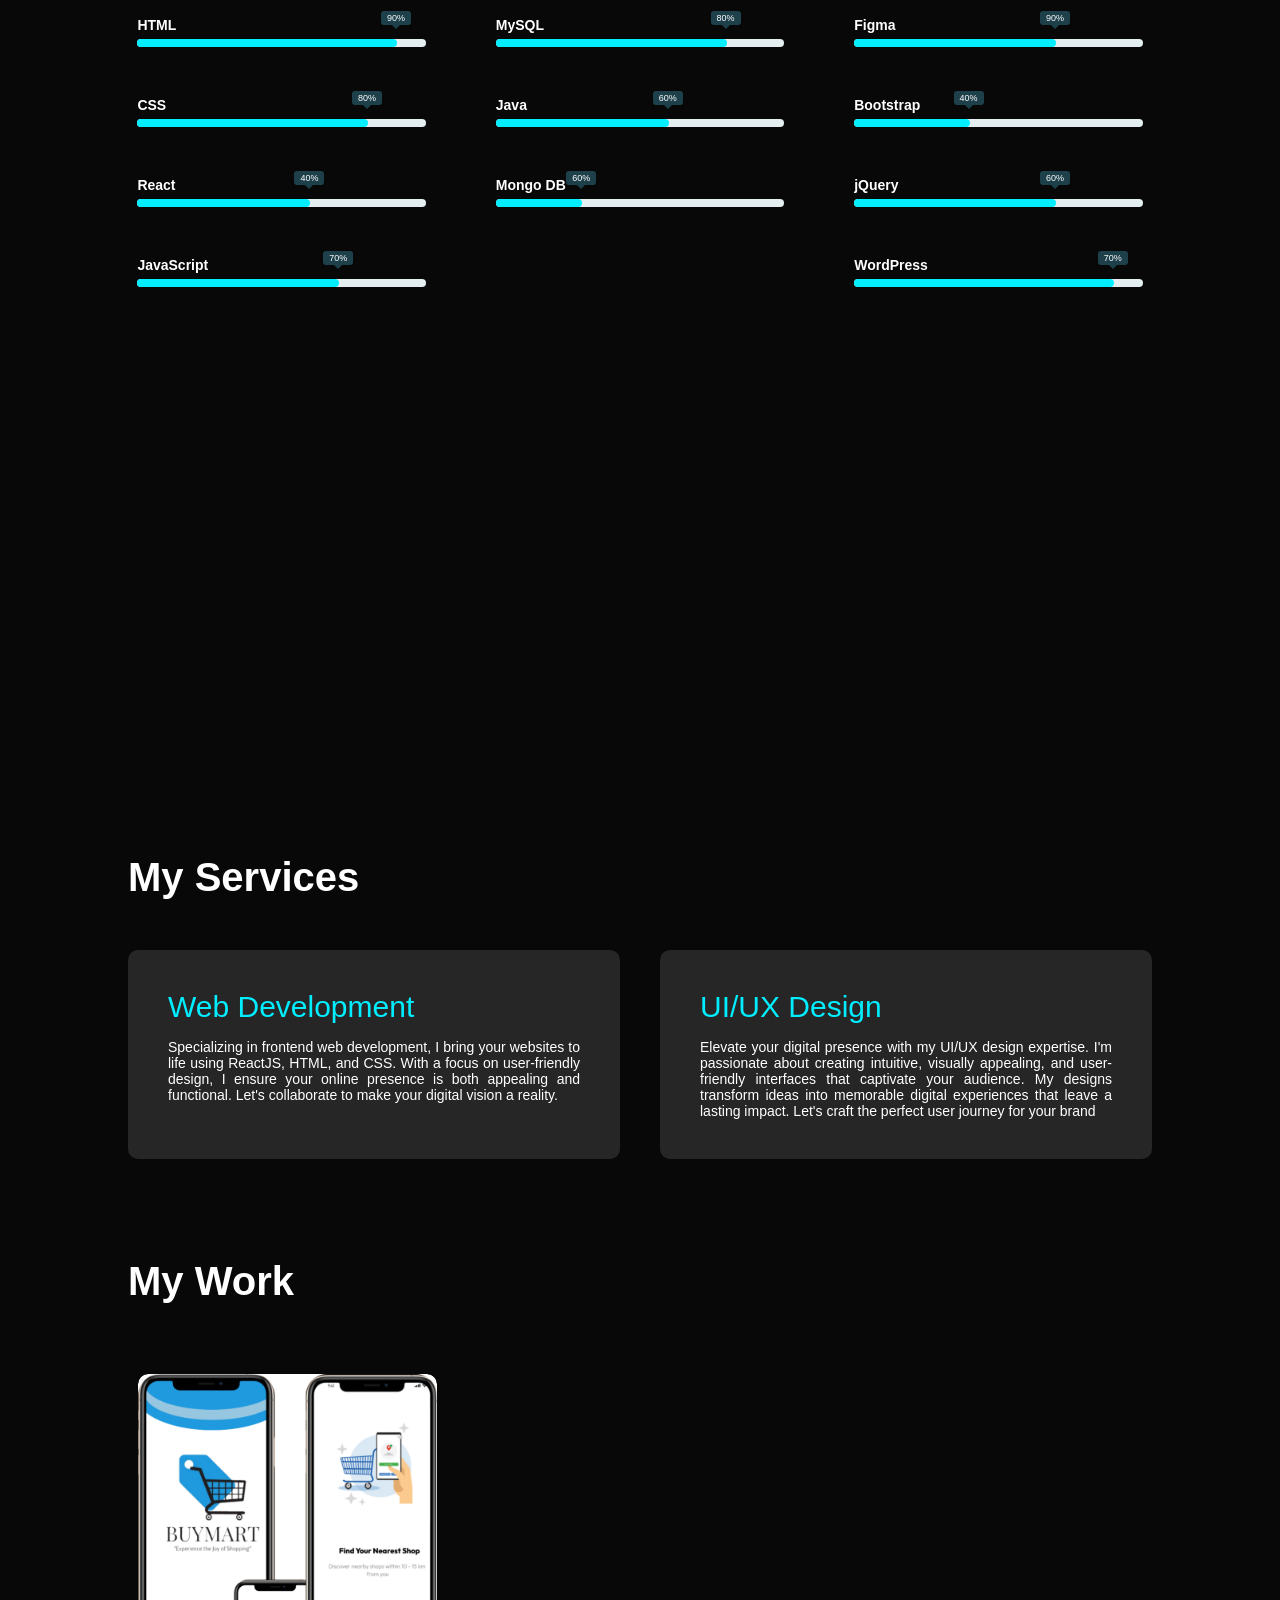
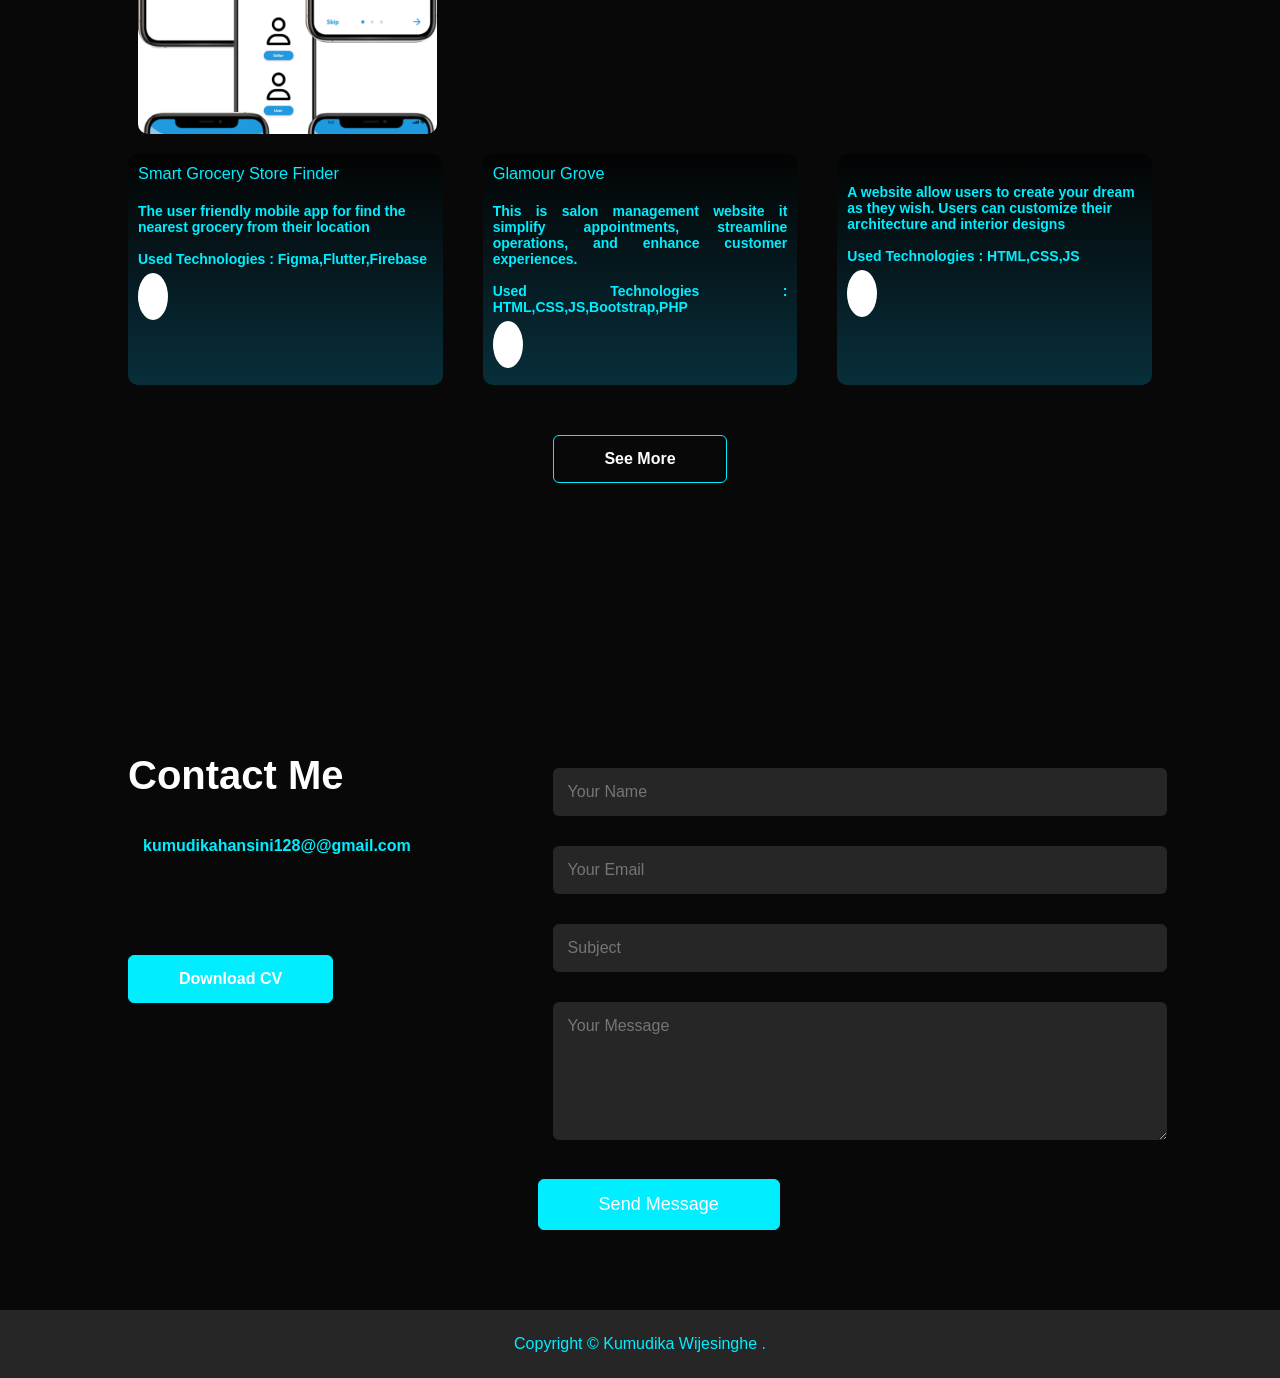
==== commit 16ed0380: "fix errors" ====
--- a/index.html
+++ b/index.html
@@ -39,8 +39,8 @@
                 <h4> Hello, I'm</h4>
                 <h1><b Style="color: #0ef;">Kumudika </b>Wijesinghe <b Style="color: rgb(0, 195, 255);"></h1>
                 <br><p style="color: #0ef">Software Engineer</p>
-                <br><h6 style="color: white;">I'm a Designer with extensive experience and passionate Web Developer 
-                    <br> crafting digital solutions for you. Let's build something amazing together</h6>
+                <br><h6 style="color: white;">I'm a Designer with extensive experience and passionate developer 
+                    <br> crafting digital solutions for you. Let's build something amazing <br>together</h6>
             </div>
             <br><br>
             <a href="#about" class="btn-box">More About Me</a>
@@ -302,7 +302,7 @@
                         <a href="#" target="_blank"><i class="fa-brands fa-facebook"></i></a>
                         <a href="#" target="_blank"><i class="fa-brands fa-instagram"></i></a>
                     </div>
-                    <a href="https://drive.google.com/file/d/15b1Xyjgr9nm8IO0KhwEZoi3Kobhg2erI/view?usp=sharing" target="_blank" class="btn btn2">Download CV</a>
+                    <a href="https://drive.google.com/file/d/13igeGsVk0ji-iM8siuMOSsBAsLxmJZDS/view?usp=drive_link" target="_blank" class="btn btn2">Download CV</a>
                 </div>
                 <div class="contactRight">
                     <form id="contact-form" role="form">
